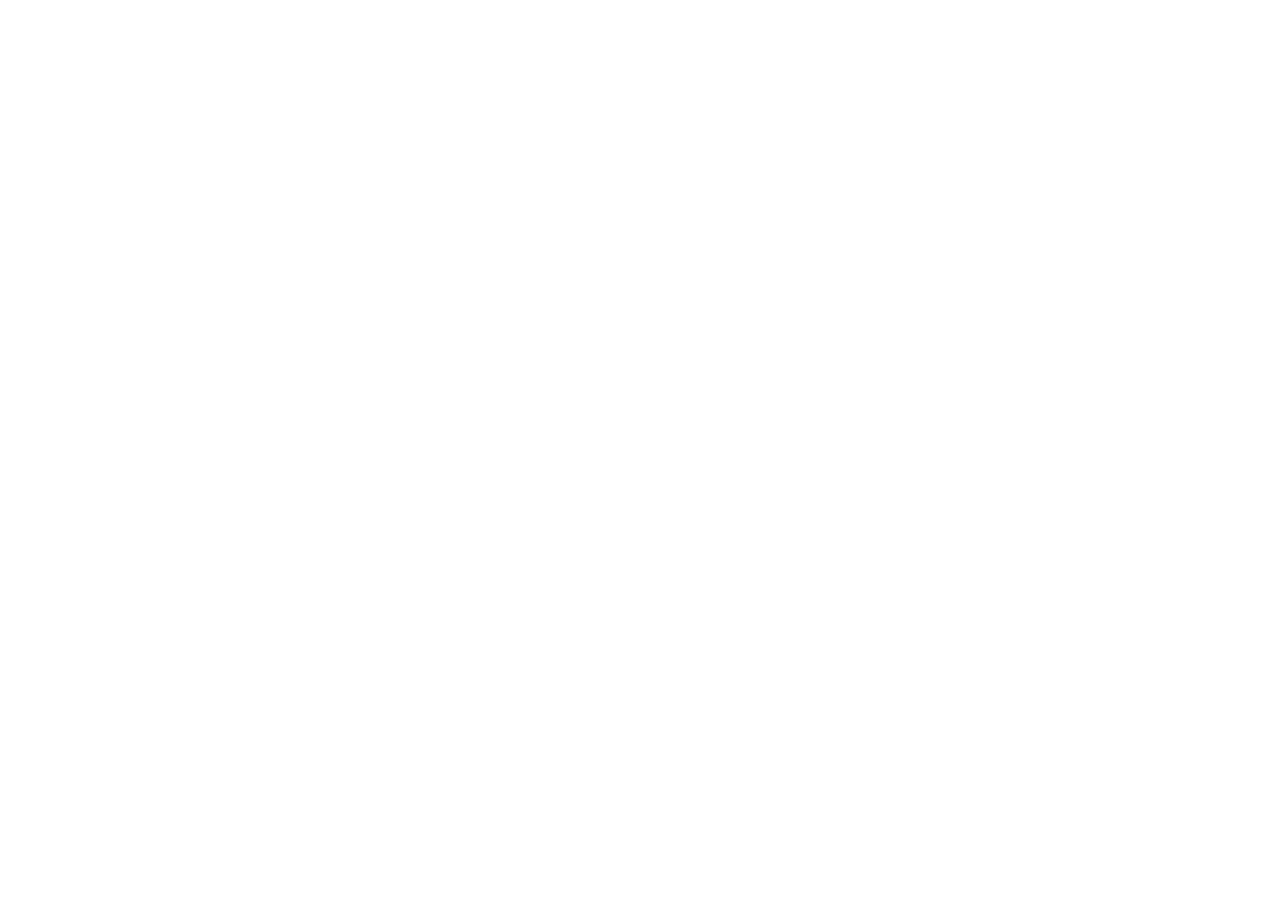
==== index.html @ 9028cdd4 "primeiro commit" ====
<!DOCTYPE html>
<html lang="en">
<head>
    <meta charset="UTF-8">
    <meta name="viewport" content="width=device-width, initial-scale=1.0">
    <title>Marvel | De fã para fã</title>
    <link rel="stylesheet" href="./styles/style.css">
</head>
<body>
    <header>

    </header>
    <main></main>
    <footer></footer>
</body>
</html>
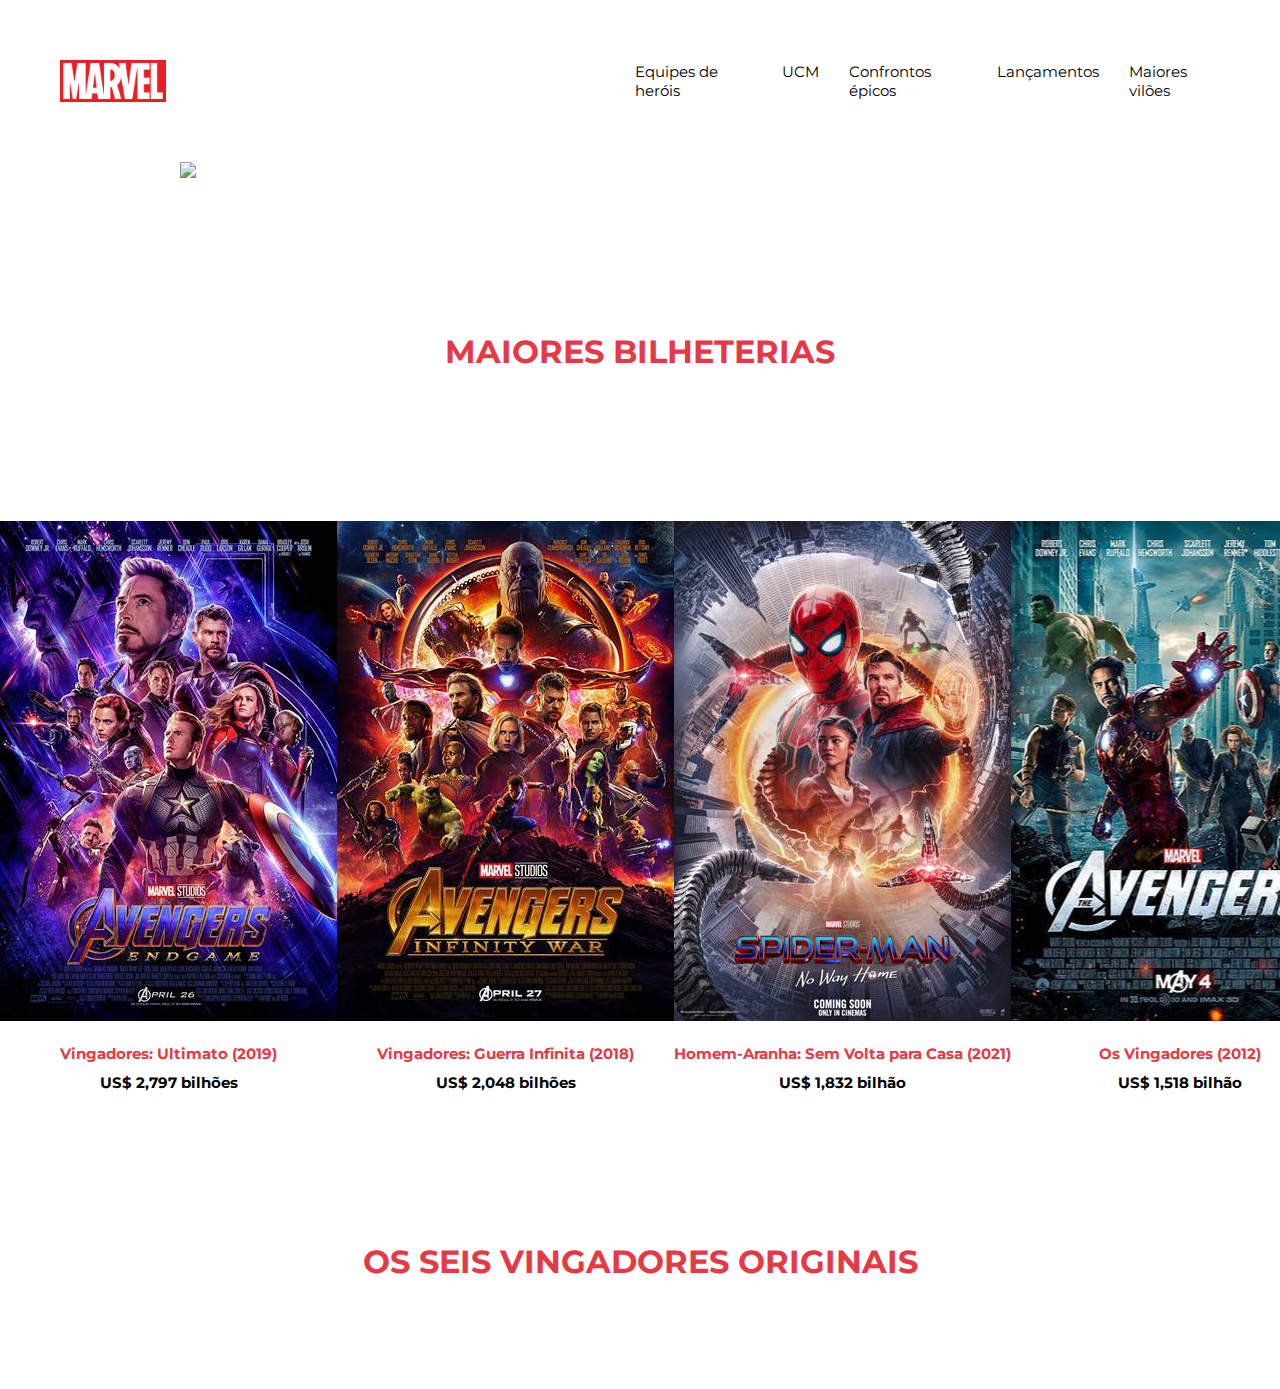
==== commit 1701adff: "segundo commit - maiores bilheterias" ====
--- a/index.html
+++ b/index.html
@@ -1,5 +1,5 @@
 <!DOCTYPE html>
-<html lang="en">
+<html lang="pt-br">
 <head>
     <meta charset="UTF-8">
     <meta name="viewport" content="width=device-width, initial-scale=1.0">
@@ -7,10 +7,89 @@
     <link rel="stylesheet" href="./styles/style.css">
 </head>
 <body>
-    <header>
+    <header class="cabecalho">
+        <img src="./assets/logo-marvel-cabecalho.svg">
+        <nav class="cabecalho__menu__navegacao">
+            <a class="cabecalho__menu__navegacao__link" href="">Equipes de heróis</a>
+            <a class="cabecalho__menu__navegacao__link" href="">UCM</a>
+            <a class="cabecalho__menu__navegacao__link" href="">Confrontos épicos</a>
+            <a class="cabecalho__menu__navegacao__link" href="">Lançamentos</a>
+            <a class="cabecalho__menu__navegacao__link" href="">Maiores vilões</a>
+        </nav>
+    </header>
 
-    </header>
-    <main></main>
+    <main>
+        <img id="logo__principal" src="./assets/logo-marvel-corpo.svg">
+        <h2 class="titulo">MAIORES BILHETERIAS</h2>
+        <div class="posters__filmes__maiores__bilheterias">
+
+            <div class="posters__filmes__maiores__bilheterias__descricao">
+                <img src="./assets/poster-vingadores-ultimato.svg" alt="">
+                <h3 class="nome">Vingadores: Ultimato (2019)</h3>
+                <h4 class="descricao">US$ 2,797 bilhões</h4>
+            </div>
+
+            <div class="posters__filmes__maiores__bilheterias__descricao">
+                <img src="./assets/poster-vingadores-guerra-infinita.svg" alt="">
+                <h3 class="nome">Vingadores: Guerra Infinita (2018)</h3>
+                <h4 class="descricao">US$ 2,048 bilhões</h4>
+            </div>
+
+            <div class="posters__filmes__maiores__bilheterias__descricao">
+                <img src="./assets/poster-homem-aranha.svg" alt="">
+                <h3 class="nome">Homem-Aranha: Sem Volta para Casa (2021)</h3>
+                <h4 class="descricao">US$ 1,832 bilhão</h4>
+            </div>
+
+            <div class="posters__filmes__maiores__bilheterias__descricao">
+                <img src="./assets/poster-vingadores.svg" alt="">
+                <h3 class="nome">Os Vingadores (2012)</h3>
+                <h4 class="descricao">US$ 1,518 bilhão</h4>
+            </div>
+
+        </div>
+        <h2 class="titulo"> OS SEIS VINGADORES ORIGINAIS</h2>
+        <div>
+
+            <div>
+                <img>
+                <h3></h3>
+                <h4></h4>
+            </div>
+
+            <div>
+                <img>
+                <h3></h3>
+                <h4></h4>
+            </div>
+
+            <div>
+                <img>
+                <h3></h3>
+                <h4></h4>
+            </div>
+
+            <div>
+                <img>
+                <h3></h3>
+                <h4></h4>
+            </div>
+
+            <div>
+                <img>
+                <h3></h3>
+                <h4></h4>
+            </div>
+
+            <div>
+                <img>
+                <h3></h3>
+                <h4></h4>
+            </div>
+            
+        </div>
+    </main>
+
     <footer></footer>
 </body>
 </html>--- a/styles/style.css
+++ b/styles/style.css
@@ -0,0 +1,90 @@
+/* Importando fonte */
+@import url('https://fonts.googleapis.com/css2?family=Montserrat:wght@400;700&display=swap');
+
+/* Variaveis e reset css */
+:root{
+ --cor-vermelho:#E63946;
+ --cor-preto:#000000;
+ --cor-branco:#FFFFFF;
+ --fonte:'Montserrat', sans-serif;
+}
+
+*{
+    margin: 0;
+    padding: 0;
+    box-sizing: border-box;
+    
+}
+
+/* Estilo do Header */
+
+.cabecalho{
+    display: flex; 
+    align-items: center;
+    padding: 60px;
+    gap: 469px;
+
+}
+
+.cabecalho__menu__navegacao{
+    display: flex;
+    justify-content: center;
+    gap: 30px;
+
+}
+
+.cabecalho__menu__navegacao__link{
+    color: var(--cor-preto);
+    text-decoration: none;
+    font-size: 15px;
+    font-family: var(--fonte);
+    
+}
+
+.cabecalho__menu__navegacao__link:hover{
+    font-weight: 700;
+    color: var(--cor-vermelho);
+}
+
+/* Estilo do Main */
+
+#logo__principal{
+    padding: 0px 180px 150px 180px ;
+
+}
+
+.titulo{
+    display: flex;
+    font-size: 32px;
+    font-family: var(--fonte);
+    justify-content: center;
+    color: var(--cor-vermelho);
+}
+
+.posters__filmes__maiores__bilheterias{
+    display: flex;
+    justify-content: space-evenly;
+    padding: 150px 0px 150px 0px;
+}
+
+.posters__filmes__maiores__bilheterias__descricao{
+    display: flex;
+    flex-direction: column;
+    align-items: center;
+    
+}
+
+.nome{
+    font-size: 15px;
+    font-family: var(--fonte);
+    font-weight: 700;
+    color: var(--cor-vermelho);
+    padding-top: 23px;
+}
+
+.descricao{
+    font-size: 15px;
+    font-family: var(--fonte);
+    color: var(--cor-preto);
+    padding-top: 10px;
+}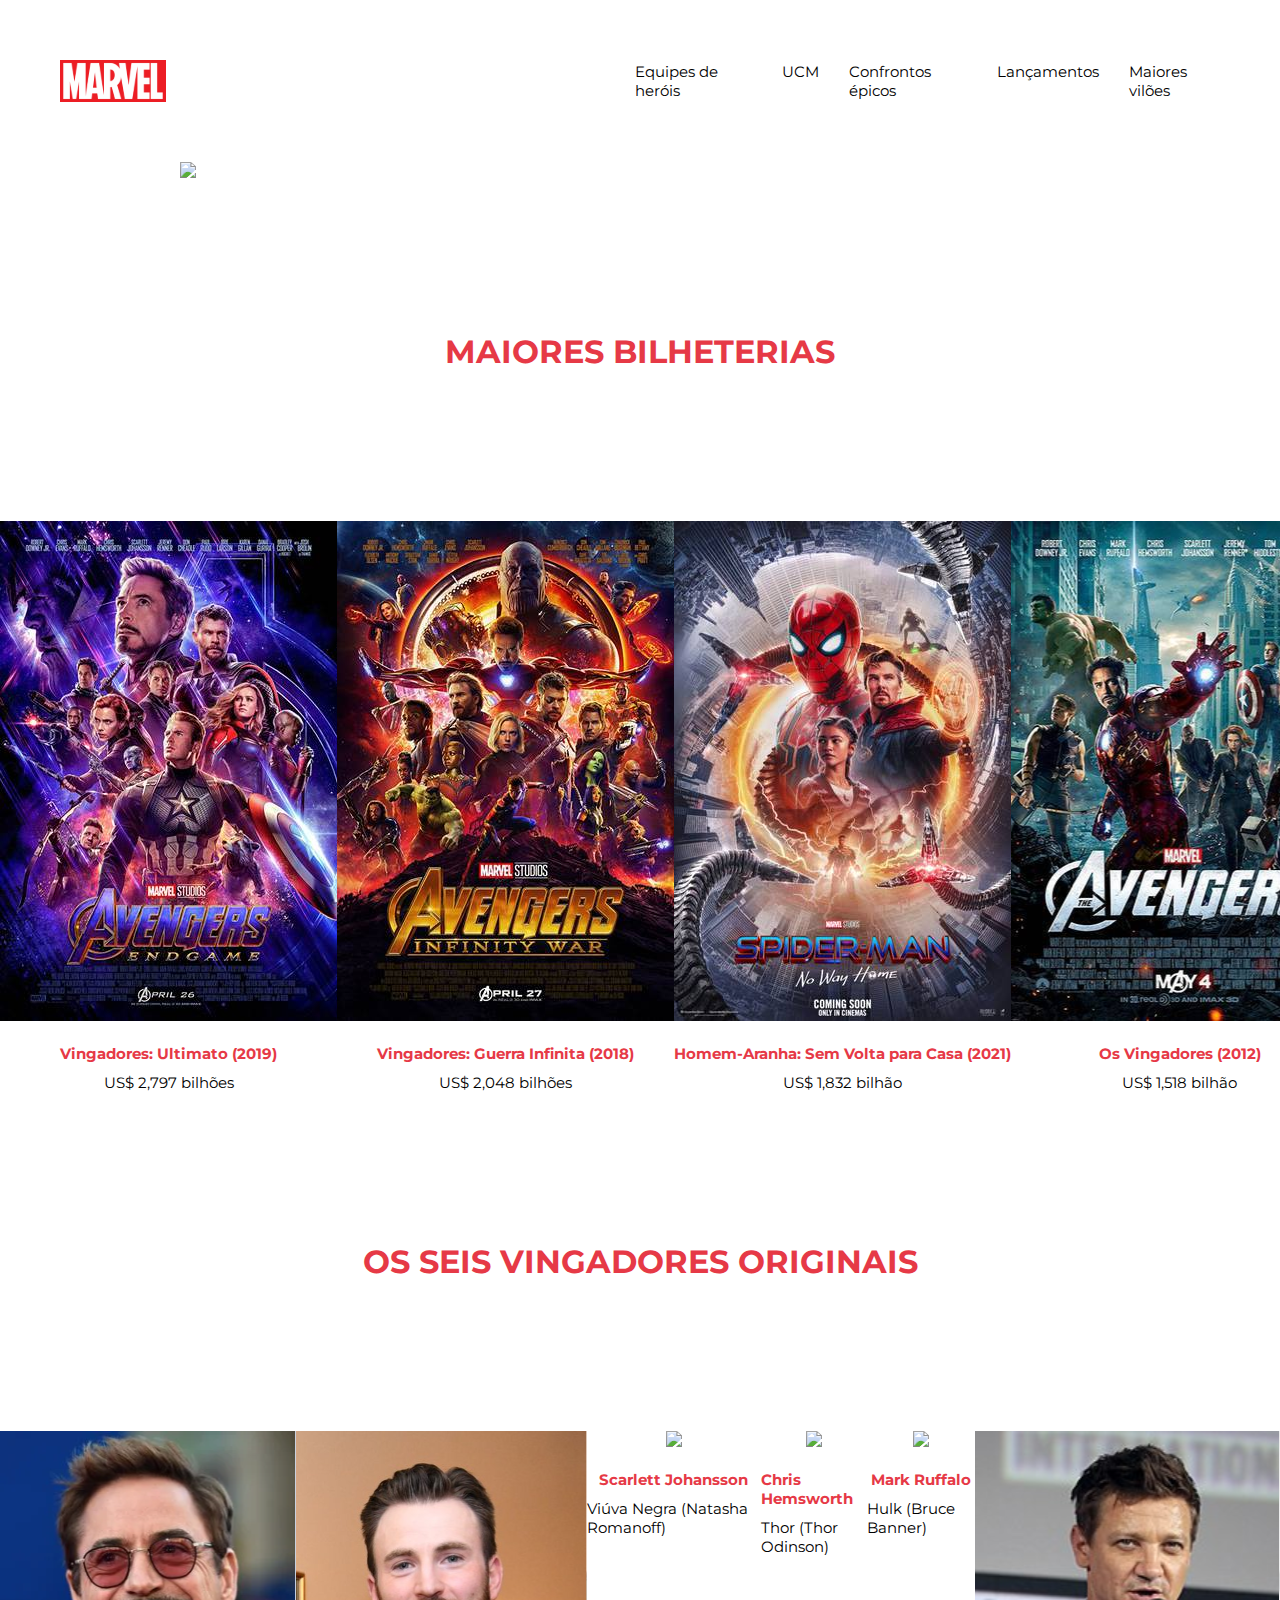
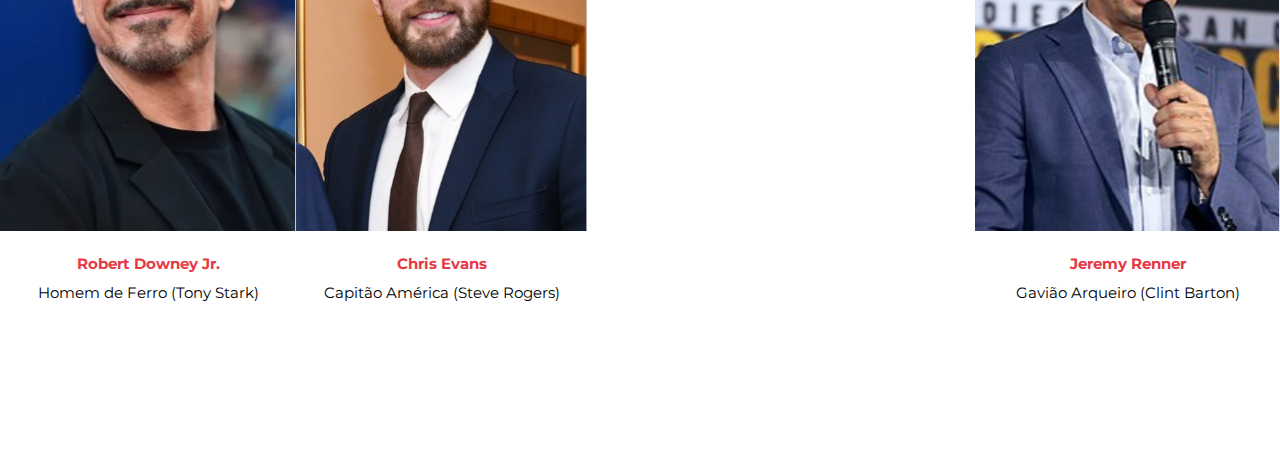
==== commit ae9bc4d4: "parte dos seis vingadores principais concluida" ====
--- a/index.html
+++ b/index.html
@@ -21,27 +21,27 @@
     <main>
         <img id="logo__principal" src="./assets/logo-marvel-corpo.svg">
         <h2 class="titulo">MAIORES BILHETERIAS</h2>
-        <div class="posters__filmes__maiores__bilheterias">
+        <div class="poster__e__ator">
 
-            <div class="posters__filmes__maiores__bilheterias__descricao">
+            <div class="poster__e__ator__imagem__descricao">
                 <img src="./assets/poster-vingadores-ultimato.svg" alt="">
                 <h3 class="nome">Vingadores: Ultimato (2019)</h3>
                 <h4 class="descricao">US$ 2,797 bilhões</h4>
             </div>
 
-            <div class="posters__filmes__maiores__bilheterias__descricao">
+            <div class="poster__e__ator__imagem__descricao">
                 <img src="./assets/poster-vingadores-guerra-infinita.svg" alt="">
                 <h3 class="nome">Vingadores: Guerra Infinita (2018)</h3>
                 <h4 class="descricao">US$ 2,048 bilhões</h4>
             </div>
 
-            <div class="posters__filmes__maiores__bilheterias__descricao">
+            <div class="poster__e__ator__imagem__descricao">
                 <img src="./assets/poster-homem-aranha.svg" alt="">
                 <h3 class="nome">Homem-Aranha: Sem Volta para Casa (2021)</h3>
                 <h4 class="descricao">US$ 1,832 bilhão</h4>
             </div>
 
-            <div class="posters__filmes__maiores__bilheterias__descricao">
+            <div class="poster__e__ator__imagem__descricao">
                 <img src="./assets/poster-vingadores.svg" alt="">
                 <h3 class="nome">Os Vingadores (2012)</h3>
                 <h4 class="descricao">US$ 1,518 bilhão</h4>
@@ -49,42 +49,42 @@
 
         </div>
         <h2 class="titulo"> OS SEIS VINGADORES ORIGINAIS</h2>
-        <div>
+        <div class="poster__e__ator">
 
-            <div>
-                <img>
-                <h3></h3>
-                <h4></h4>
+            <div class="poster__e__ator__imagem__descricao">
+                <img src="./assets/foto-robert-downey-jr.svg">
+                <h3 class="nome">Robert Downey Jr.</h3>
+                <h4 class="descricao">Homem de Ferro (Tony Stark)</h4>
             </div>
 
-            <div>
-                <img>
-                <h3></h3>
-                <h4></h4>
+            <div class="poster__e__ator__imagem__descricao">
+                <img src="./assets/foto-chris-evans.svg">
+                <h3 class="nome">Chris Evans</h3>
+                <h4 class="descricao">Capitão América (Steve Rogers)</h4>
             </div>
 
-            <div>
-                <img>
-                <h3></h3>
-                <h4></h4>
+            <div class="poster__e__ator__imagem__descricao">
+                <img src="./assets/foto-scarlett.svg">
+                <h3 class="nome">Scarlett Johansson</h3>
+                <h4 class="descricao">Viúva Negra (Natasha Romanoff)</h4>
             </div>
 
-            <div>
-                <img>
-                <h3></h3>
-                <h4></h4>
+            <div class="poster__e__ator__imagem__descricao">
+                <img src="./assets/foto-chris-hemsworth.svg">
+                <h3 class="nome">Chris Hemsworth</h3>
+                <h4 class="descricao">Thor (Thor Odinson)</h4>
             </div>
 
-            <div>
-                <img>
-                <h3></h3>
-                <h4></h4>
+            <div class="poster__e__ator__imagem__descricao">
+                <img src="./assets/foto-mark.svg">
+                <h3 class="nome">Mark Ruffalo</h3>
+                <h4 class="descricao">Hulk (Bruce Banner)</h4>
             </div>
 
-            <div>
-                <img>
-                <h3></h3>
-                <h4></h4>
+            <div class="poster__e__ator__imagem__descricao">
+                <img src="./assets/foto-jeremy.svg">
+                <h3 class="nome">Jeremy Renner</h3>
+                <h4 class="descricao">Gavião Arqueiro (Clint Barton)</h4>
             </div>
             
         </div>
--- a/styles/style.css
+++ b/styles/style.css
@@ -61,17 +61,16 @@
     color: var(--cor-vermelho);
 }
 
-.posters__filmes__maiores__bilheterias{
+.poster__e__ator{
     display: flex;
     justify-content: space-evenly;
     padding: 150px 0px 150px 0px;
 }
 
-.posters__filmes__maiores__bilheterias__descricao{
+.poster__e__ator__imagem__descricao{
     display: flex;
     flex-direction: column;
     align-items: center;
-    
 }
 
 .nome{
@@ -85,6 +84,7 @@
 .descricao{
     font-size: 15px;
     font-family: var(--fonte);
+    font-weight: 400;
     color: var(--cor-preto);
     padding-top: 10px;
 }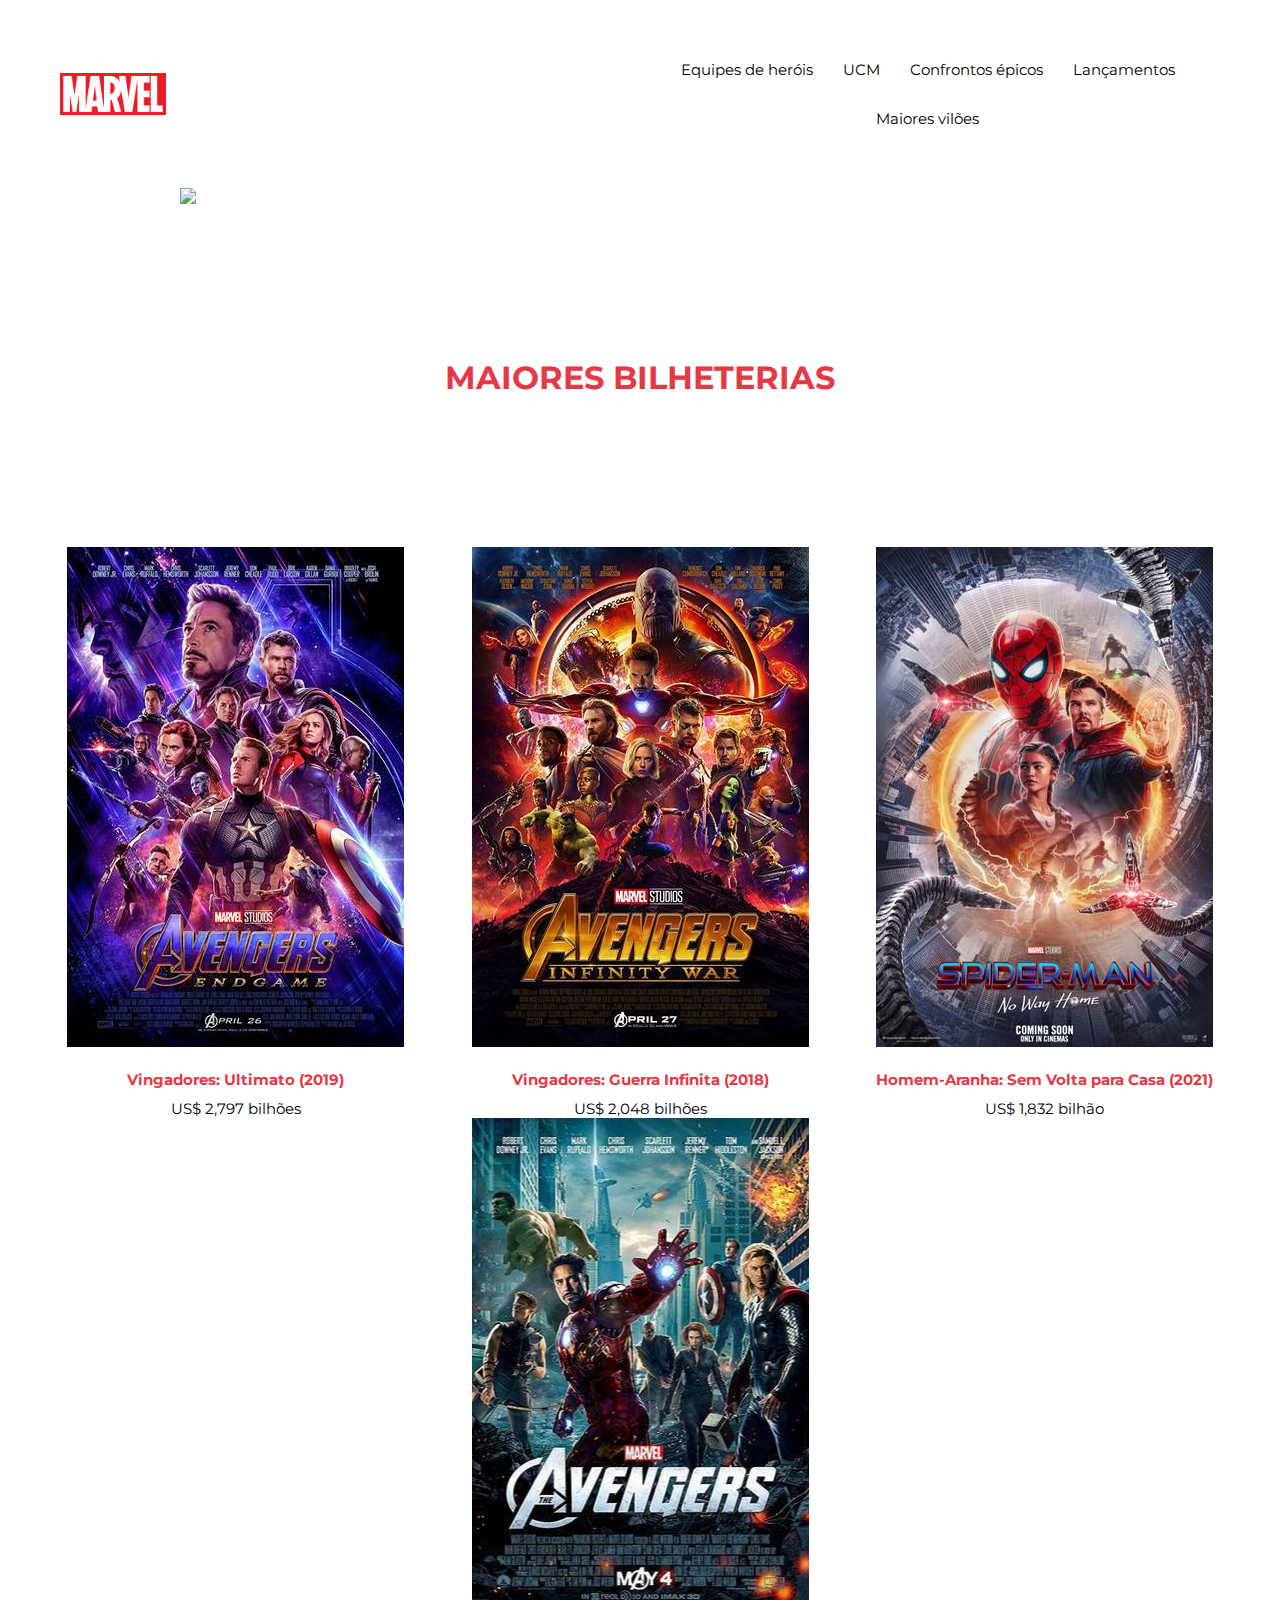
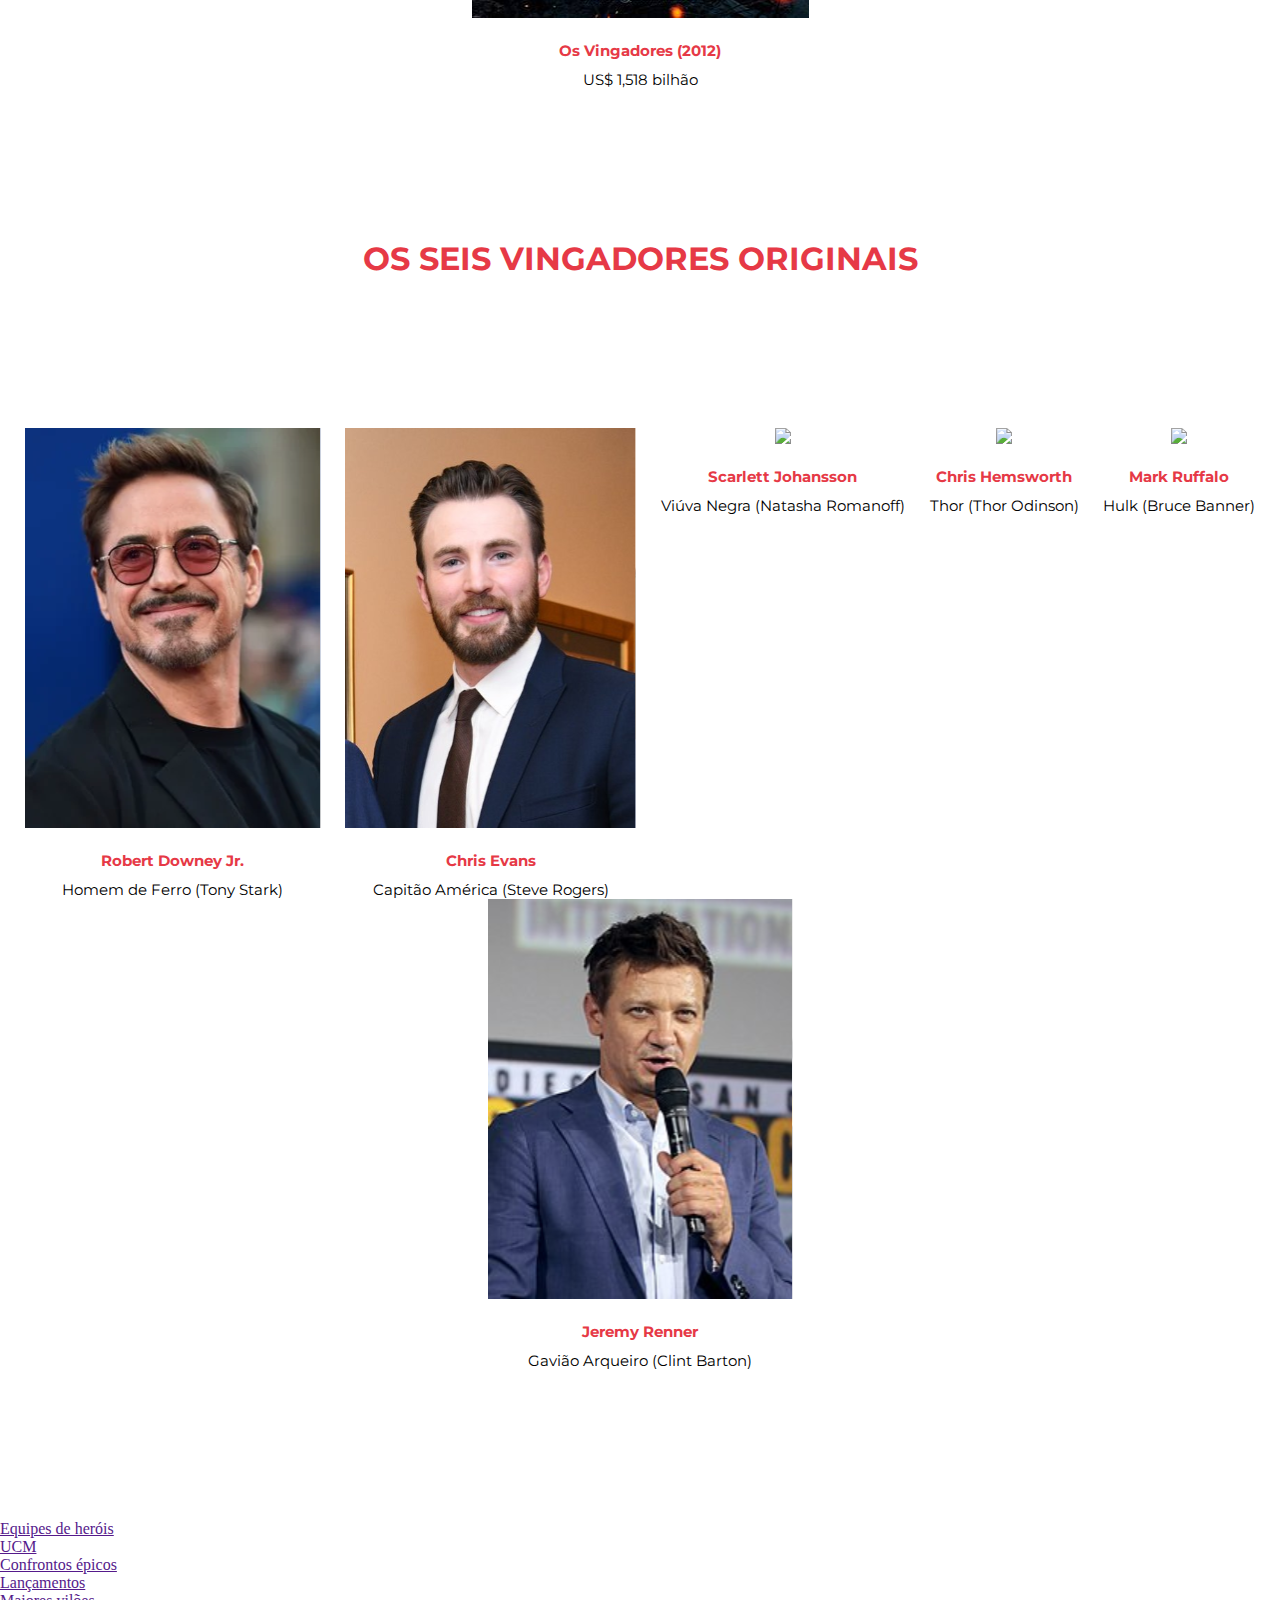
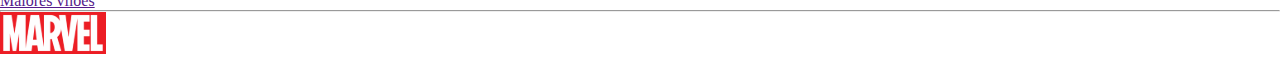
==== commit bff82130: "estrutura do rodape" ====
--- a/index.html
+++ b/index.html
@@ -90,6 +90,16 @@
         </div>
     </main>
 
-    <footer></footer>
+    <footer class="rodape">
+        <ul class="lista__link__rodape">
+            <li><a href="">Equipes de heróis</a></li>
+            <li><a href="">UCM</a></li>
+            <li><a href="">Confrontos épicos</a></li>
+            <li><a href="">Lançamentos</a></li>
+            <li><a href="">Maiores vilões</a></li>
+        </ul>
+        <hr>
+        <img class="logo__rodape" src="./assets/logo-marvel-cabecalho.svg">
+    </footer>
 </body>
 </html>--- a/styles/style.css
+++ b/styles/style.css
@@ -28,6 +28,7 @@
 
 .cabecalho__menu__navegacao{
     display: flex;
+    flex-wrap: wrap;
     justify-content: center;
     gap: 30px;
 
@@ -63,6 +64,7 @@
 
 .poster__e__ator{
     display: flex;
+    flex-wrap: wrap;
     justify-content: space-evenly;
     padding: 150px 0px 150px 0px;
 }
@@ -87,4 +89,7 @@
     font-weight: 400;
     color: var(--cor-preto);
     padding-top: 10px;
-}+}
+
+/* Estilo do Footer */
+
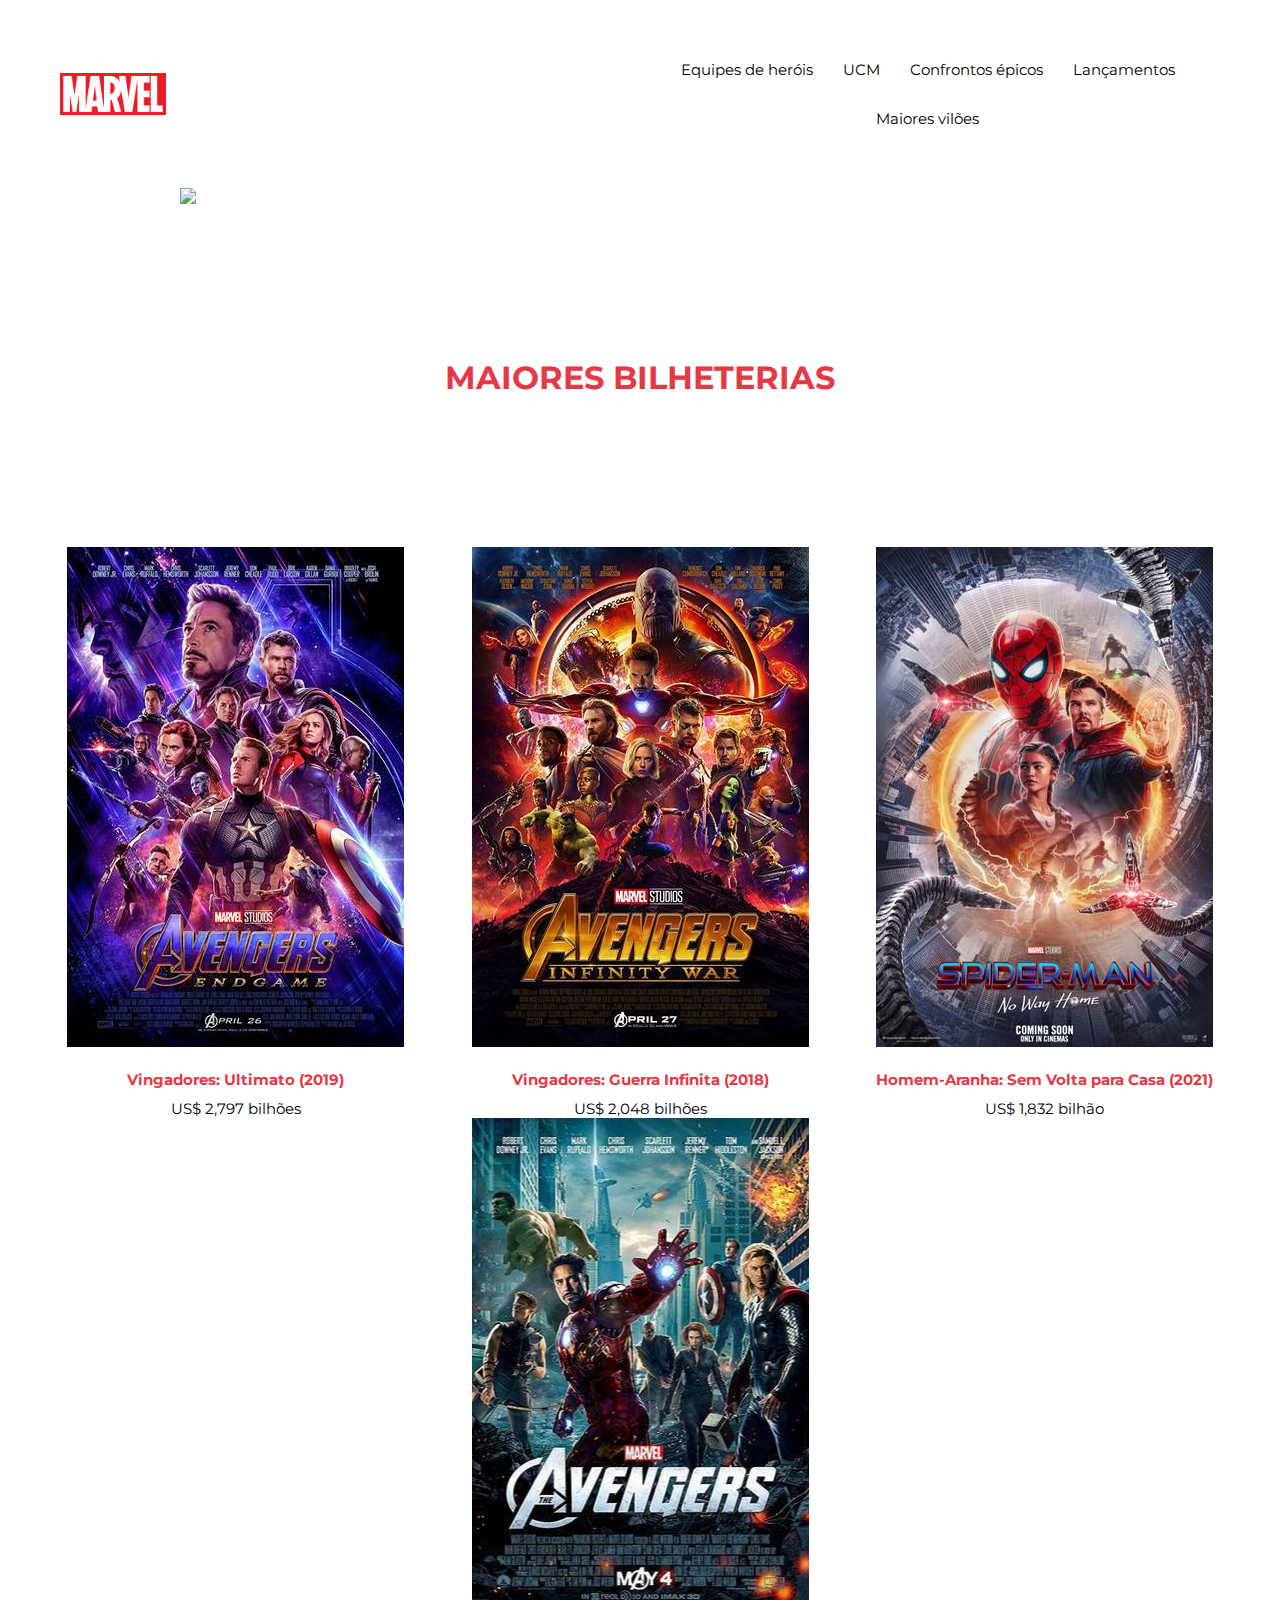
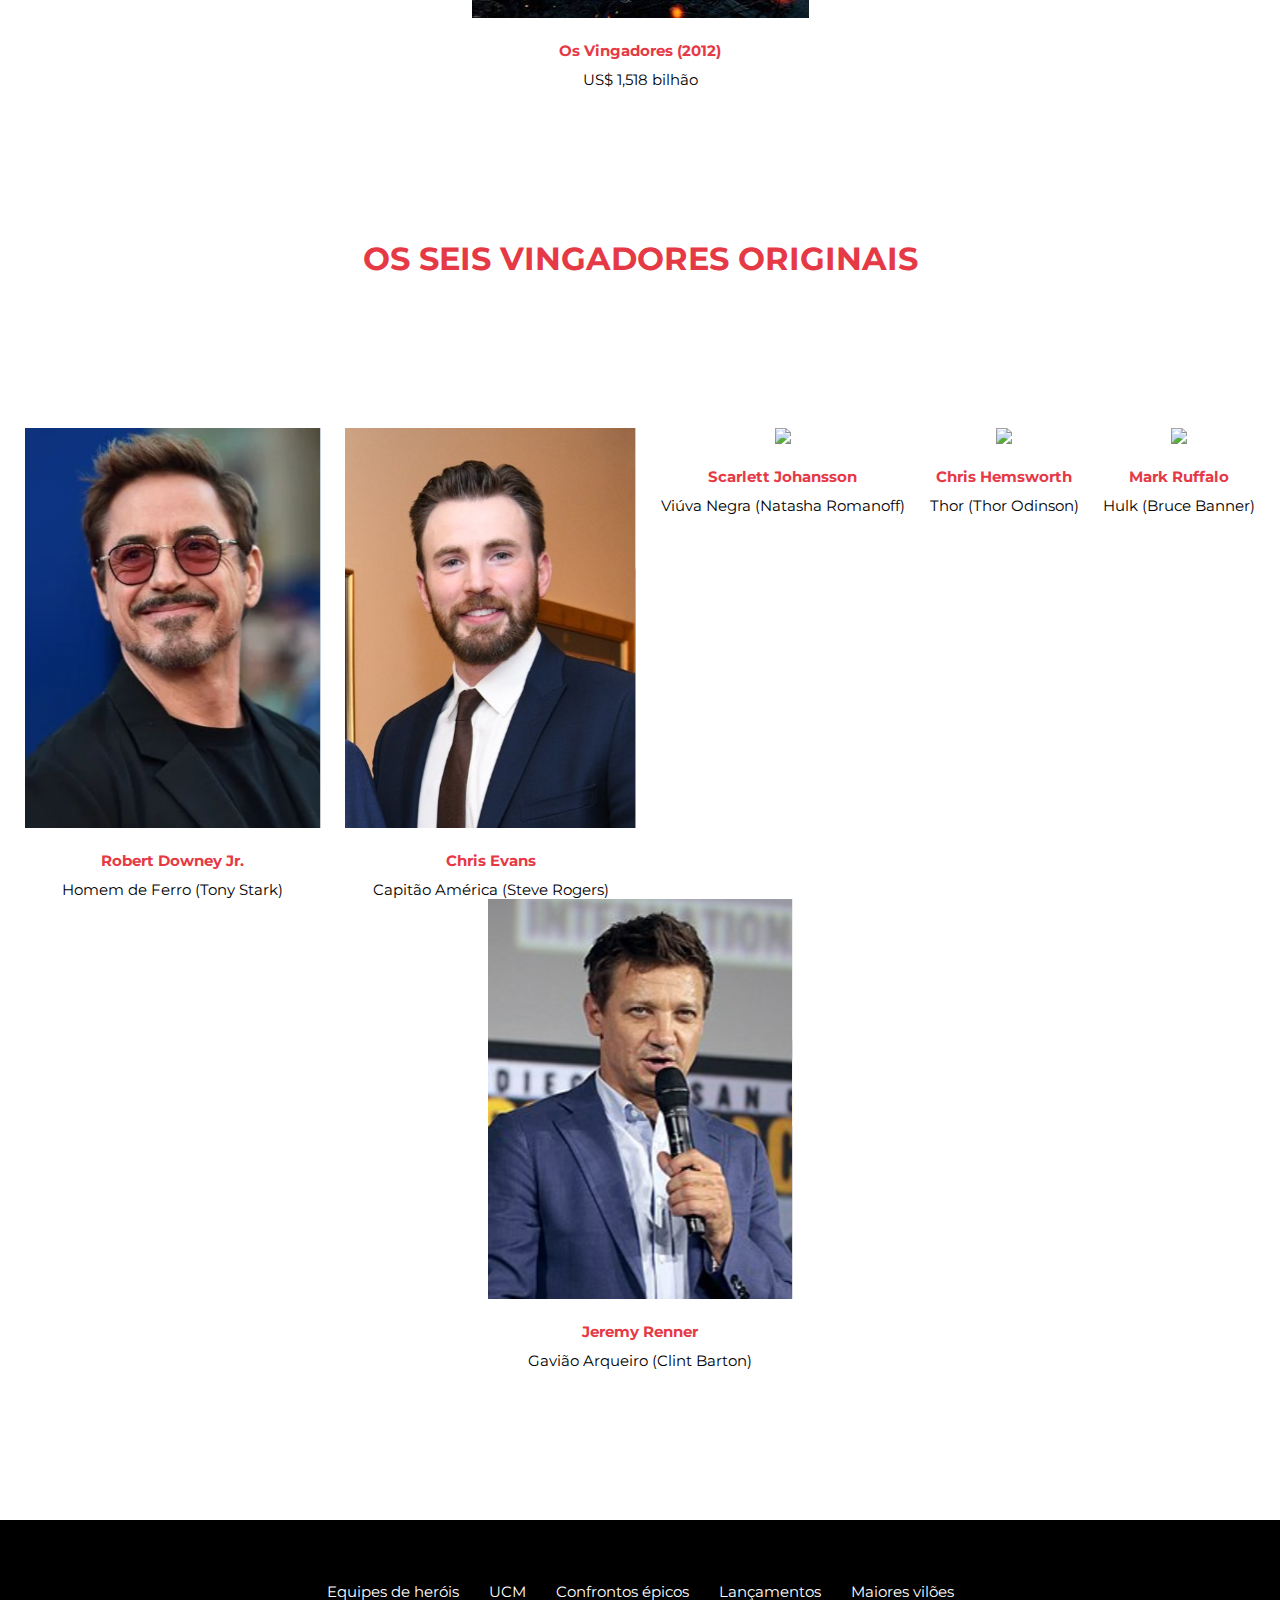
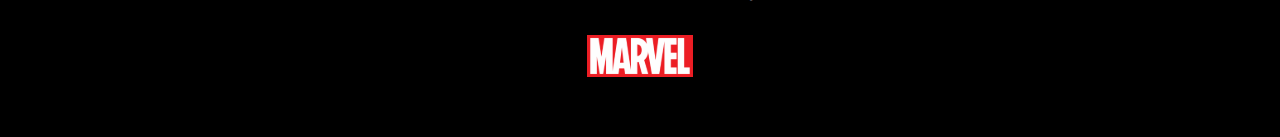
==== commit 6be50266: "footer finalizado" ====
--- a/index.html
+++ b/index.html
@@ -8,7 +8,7 @@
 </head>
 <body>
     <header class="cabecalho">
-        <img src="./assets/logo-marvel-cabecalho.svg">
+        <img class="logo__cabecalho" src="./assets/logo-marvel-cabecalho.svg">
         <nav class="cabecalho__menu__navegacao">
             <a class="cabecalho__menu__navegacao__link" href="">Equipes de heróis</a>
             <a class="cabecalho__menu__navegacao__link" href="">UCM</a>
@@ -98,7 +98,6 @@
             <li><a href="">Lançamentos</a></li>
             <li><a href="">Maiores vilões</a></li>
         </ul>
-        <hr>
         <img class="logo__rodape" src="./assets/logo-marvel-cabecalho.svg">
     </footer>
 </body>
--- a/styles/style.css
+++ b/styles/style.css
@@ -93,3 +93,32 @@
 
 /* Estilo do Footer */
 
+.rodape{
+    display: flex;
+    background-color: var(--cor-preto);
+    flex-direction: column;
+    align-items: center;
+    width: 100%;
+    height: 217px ;
+}
+
+.lista__link__rodape{
+    display: flex;
+    justify-content: center;
+    align-items: center;
+    gap: 30px;
+    padding: 62px 0px 34px 0px;
+}
+
+li a{
+    text-decoration: none;
+    font-size: 15px;
+    font-family: var(--fonte);
+    color: var(--cor-branco);
+
+}
+
+.logo__rodape{
+    width: 106px;
+    height: 42px;
+}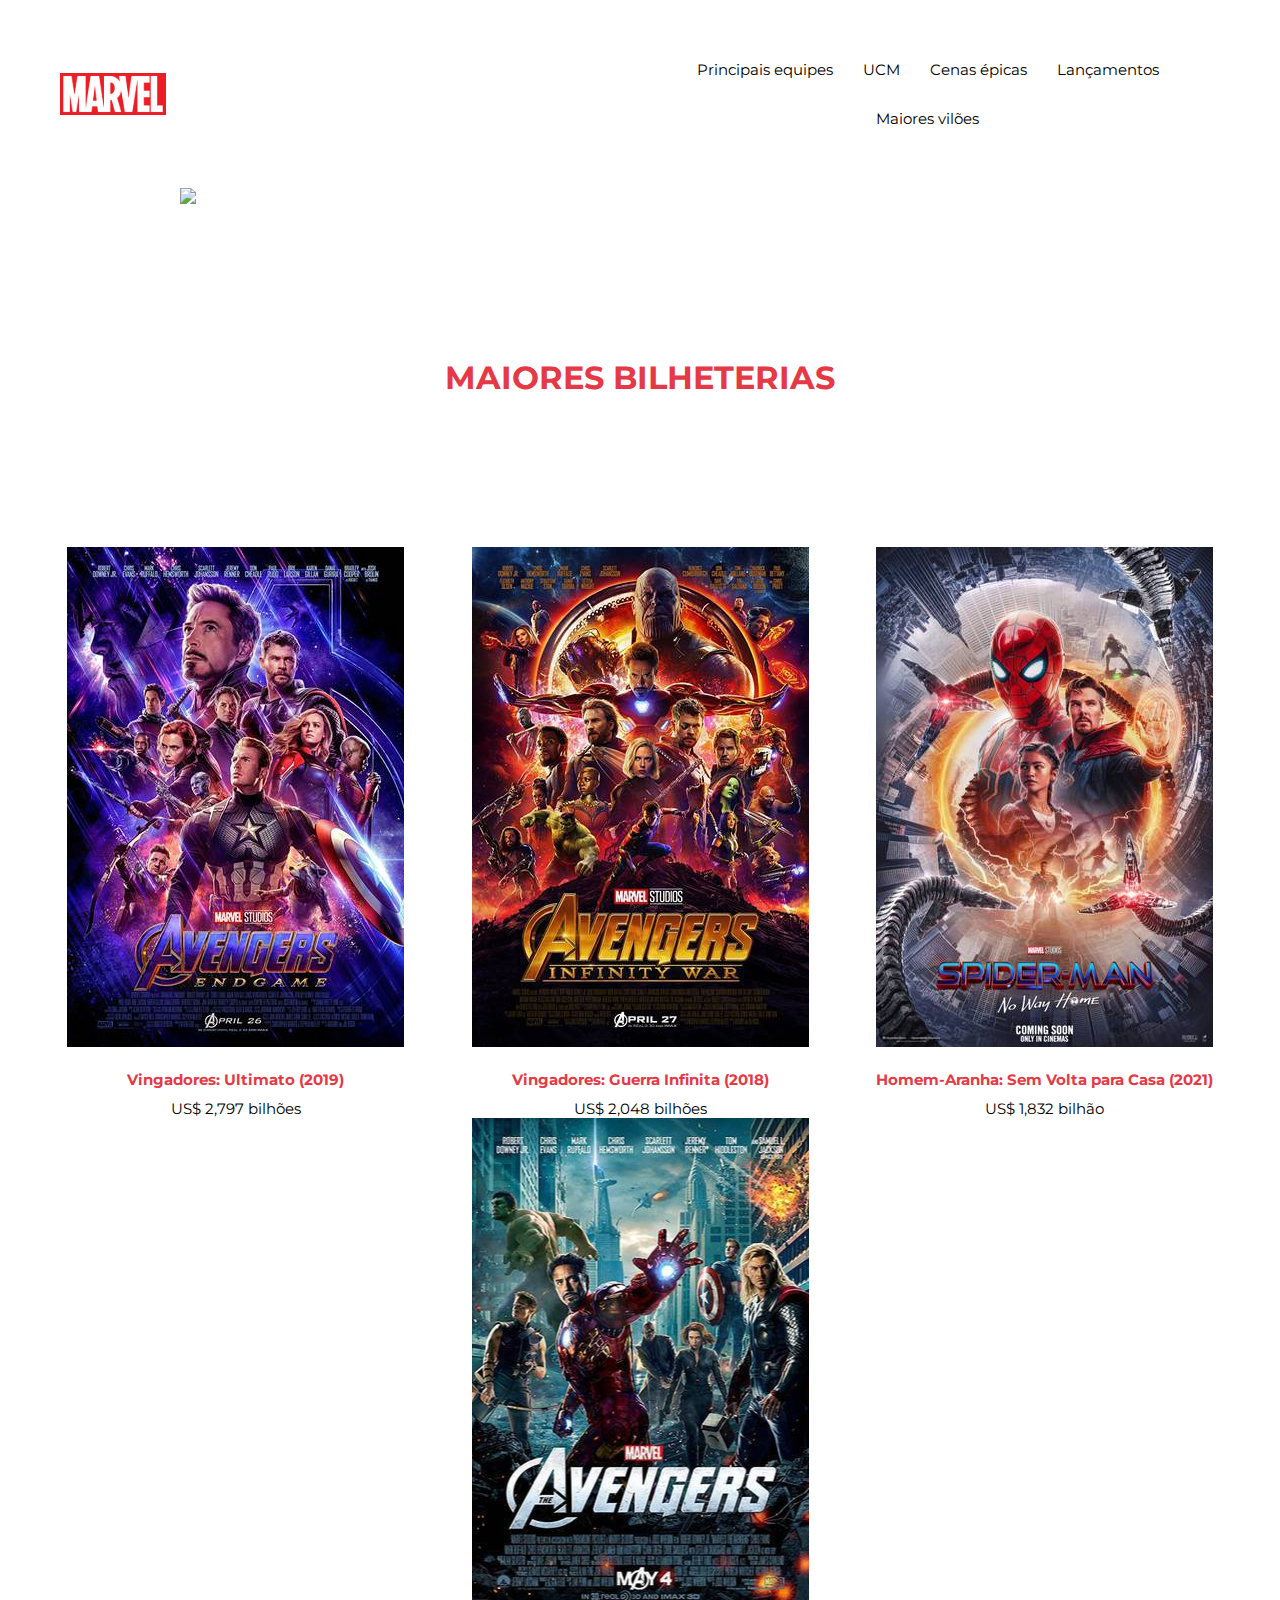
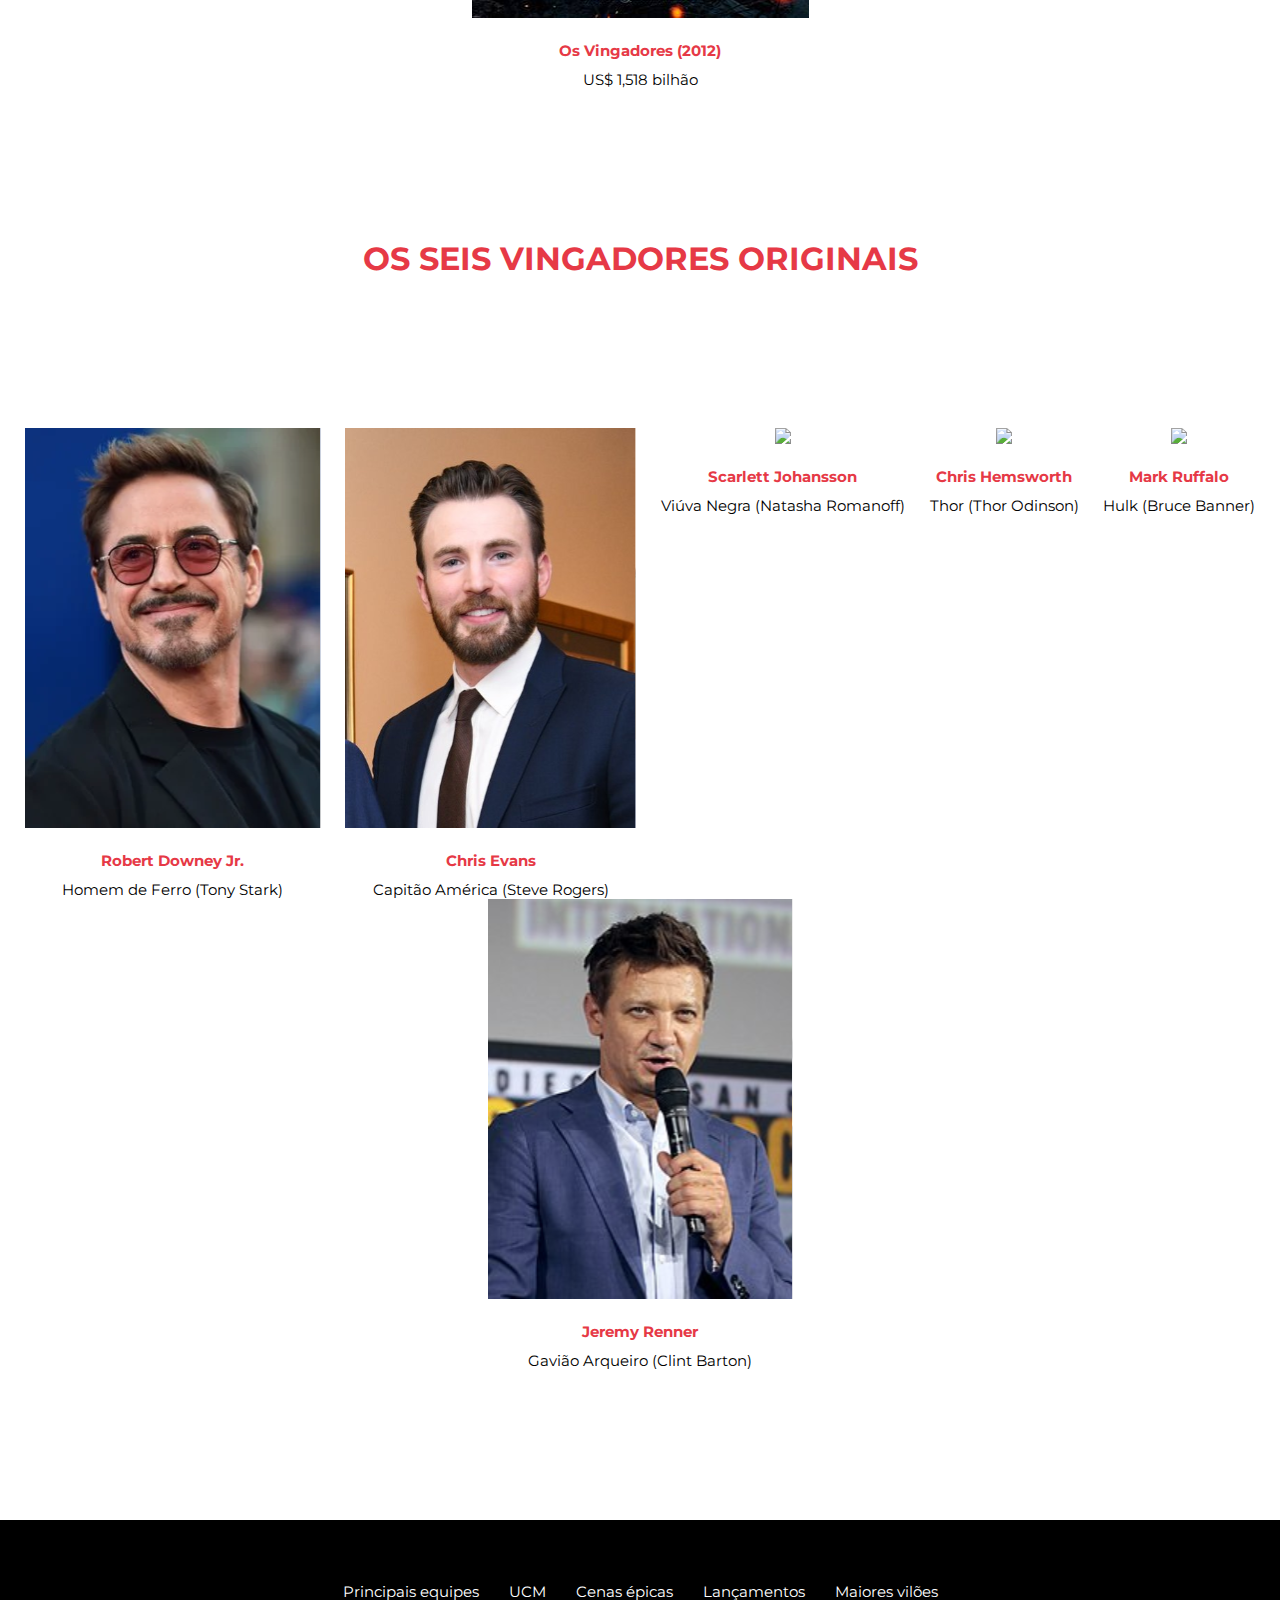
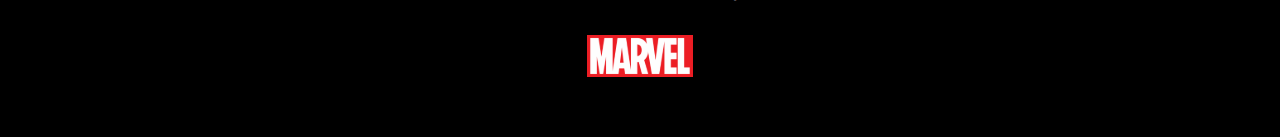
==== commit 82df13ca: "nova aba - principais equipes" ====
--- a/index.html
+++ b/index.html
@@ -10,9 +10,9 @@
     <header class="cabecalho">
         <img class="logo__cabecalho" src="./assets/logo-marvel-cabecalho.svg">
         <nav class="cabecalho__menu__navegacao">
-            <a class="cabecalho__menu__navegacao__link" href="">Equipes de heróis</a>
+            <a class="cabecalho__menu__navegacao__link" href="./principaisEquipes.html">Principais equipes</a>
             <a class="cabecalho__menu__navegacao__link" href="">UCM</a>
-            <a class="cabecalho__menu__navegacao__link" href="">Confrontos épicos</a>
+            <a class="cabecalho__menu__navegacao__link" href="">Cenas épicas</a>
             <a class="cabecalho__menu__navegacao__link" href="">Lançamentos</a>
             <a class="cabecalho__menu__navegacao__link" href="">Maiores vilões</a>
         </nav>
@@ -92,9 +92,9 @@
 
     <footer class="rodape">
         <ul class="lista__link__rodape">
-            <li><a href="">Equipes de heróis</a></li>
+            <li><a href="./principaisEquipes.html">Principais equipes</a></li>
             <li><a href="">UCM</a></li>
-            <li><a href="">Confrontos épicos</a></li>
+            <li><a href="">Cenas épicas</a></li>
             <li><a href="">Lançamentos</a></li>
             <li><a href="">Maiores vilões</a></li>
         </ul>
--- a/styles/style.css
+++ b/styles/style.css
@@ -118,7 +118,33 @@
 
 }
 
+li a:hover{
+    font-weight: 700;
+    color: var(--cor-vermelho);
+}
+
 .logo__rodape{
     width: 106px;
     height: 42px;
+}
+
+
+/* Principais equipes - estilo adicional */
+
+
+.nome__equipe{
+    display: flex;
+    justify-content: center;
+    font-size: 32px;
+    font-family: var(--fonte);
+    color: var(--cor-vermelho);
+    padding: 0px 0px 24px 0px ;
+}
+
+.imagem__equipe{
+   padding: 0px 0px 24px 491px;
+}
+
+.descricao__equipe{
+    padding:  0px 340px 72px 340px ;
 }